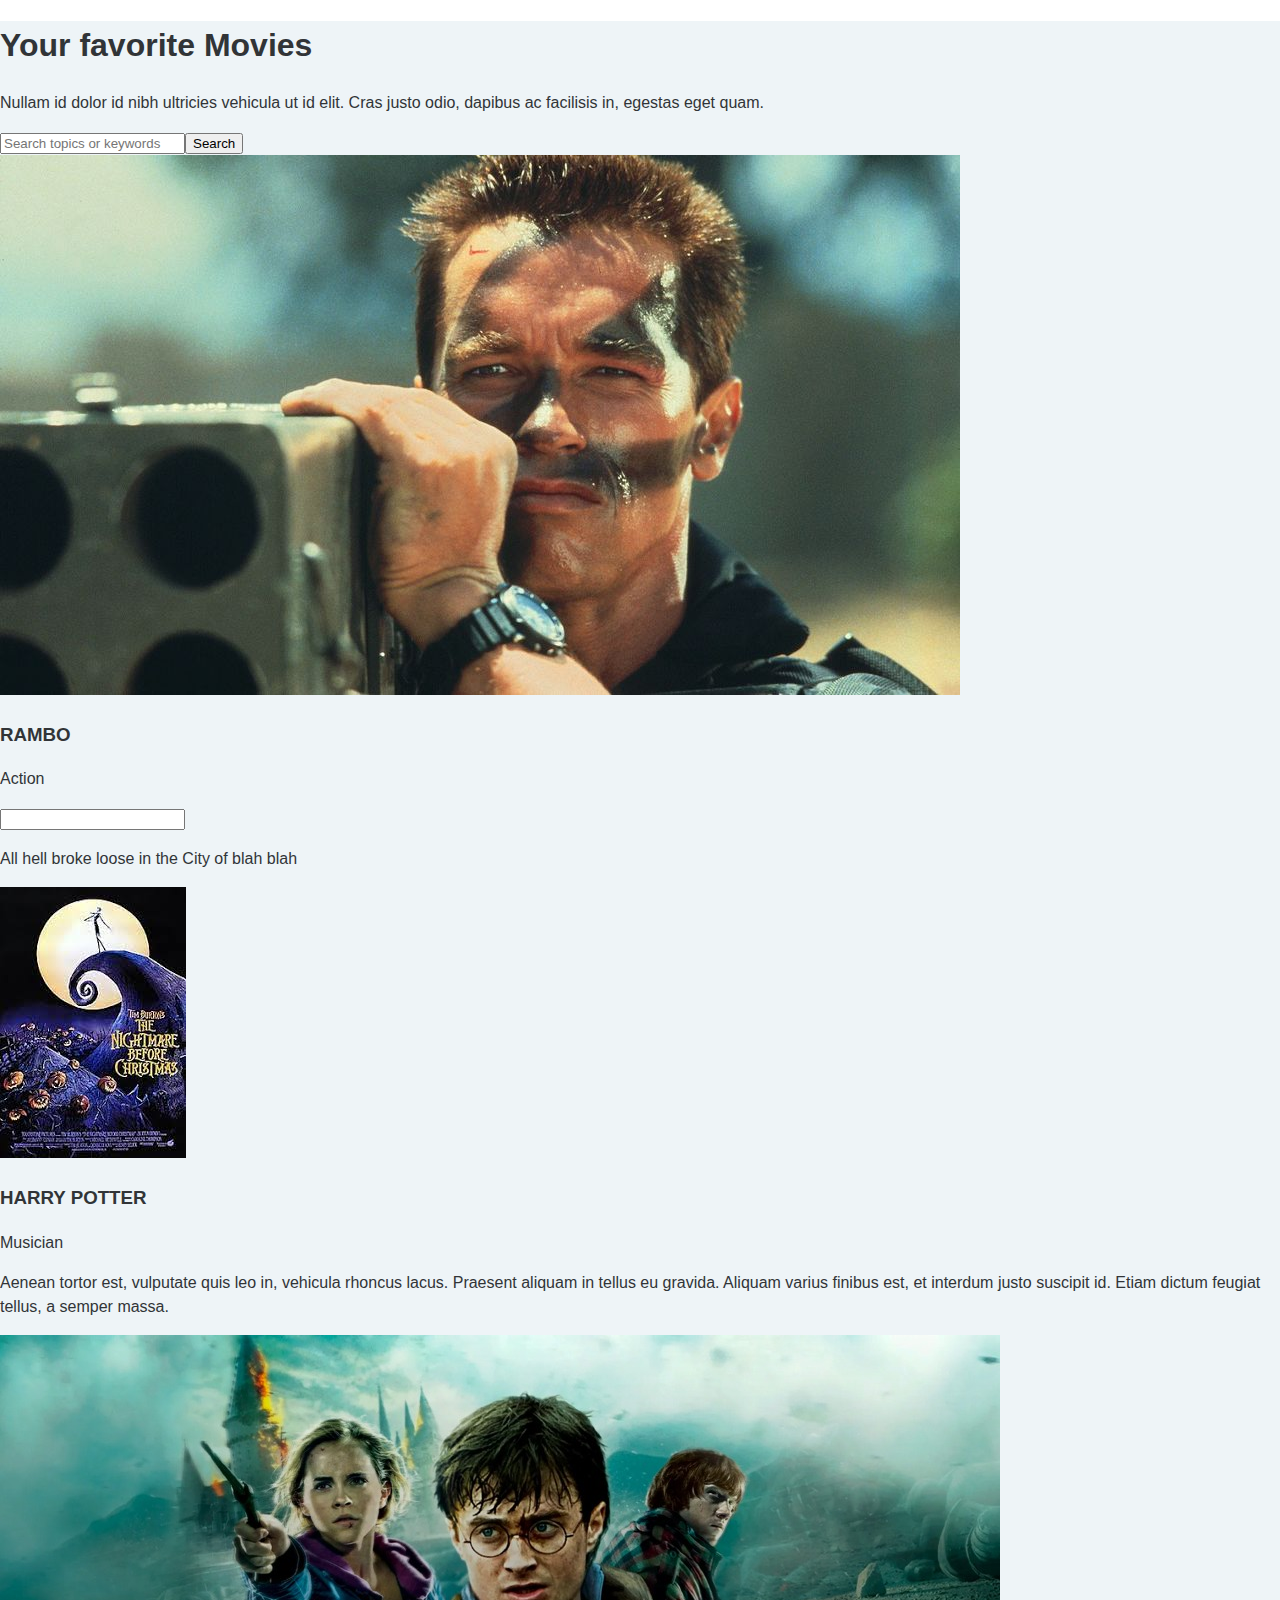
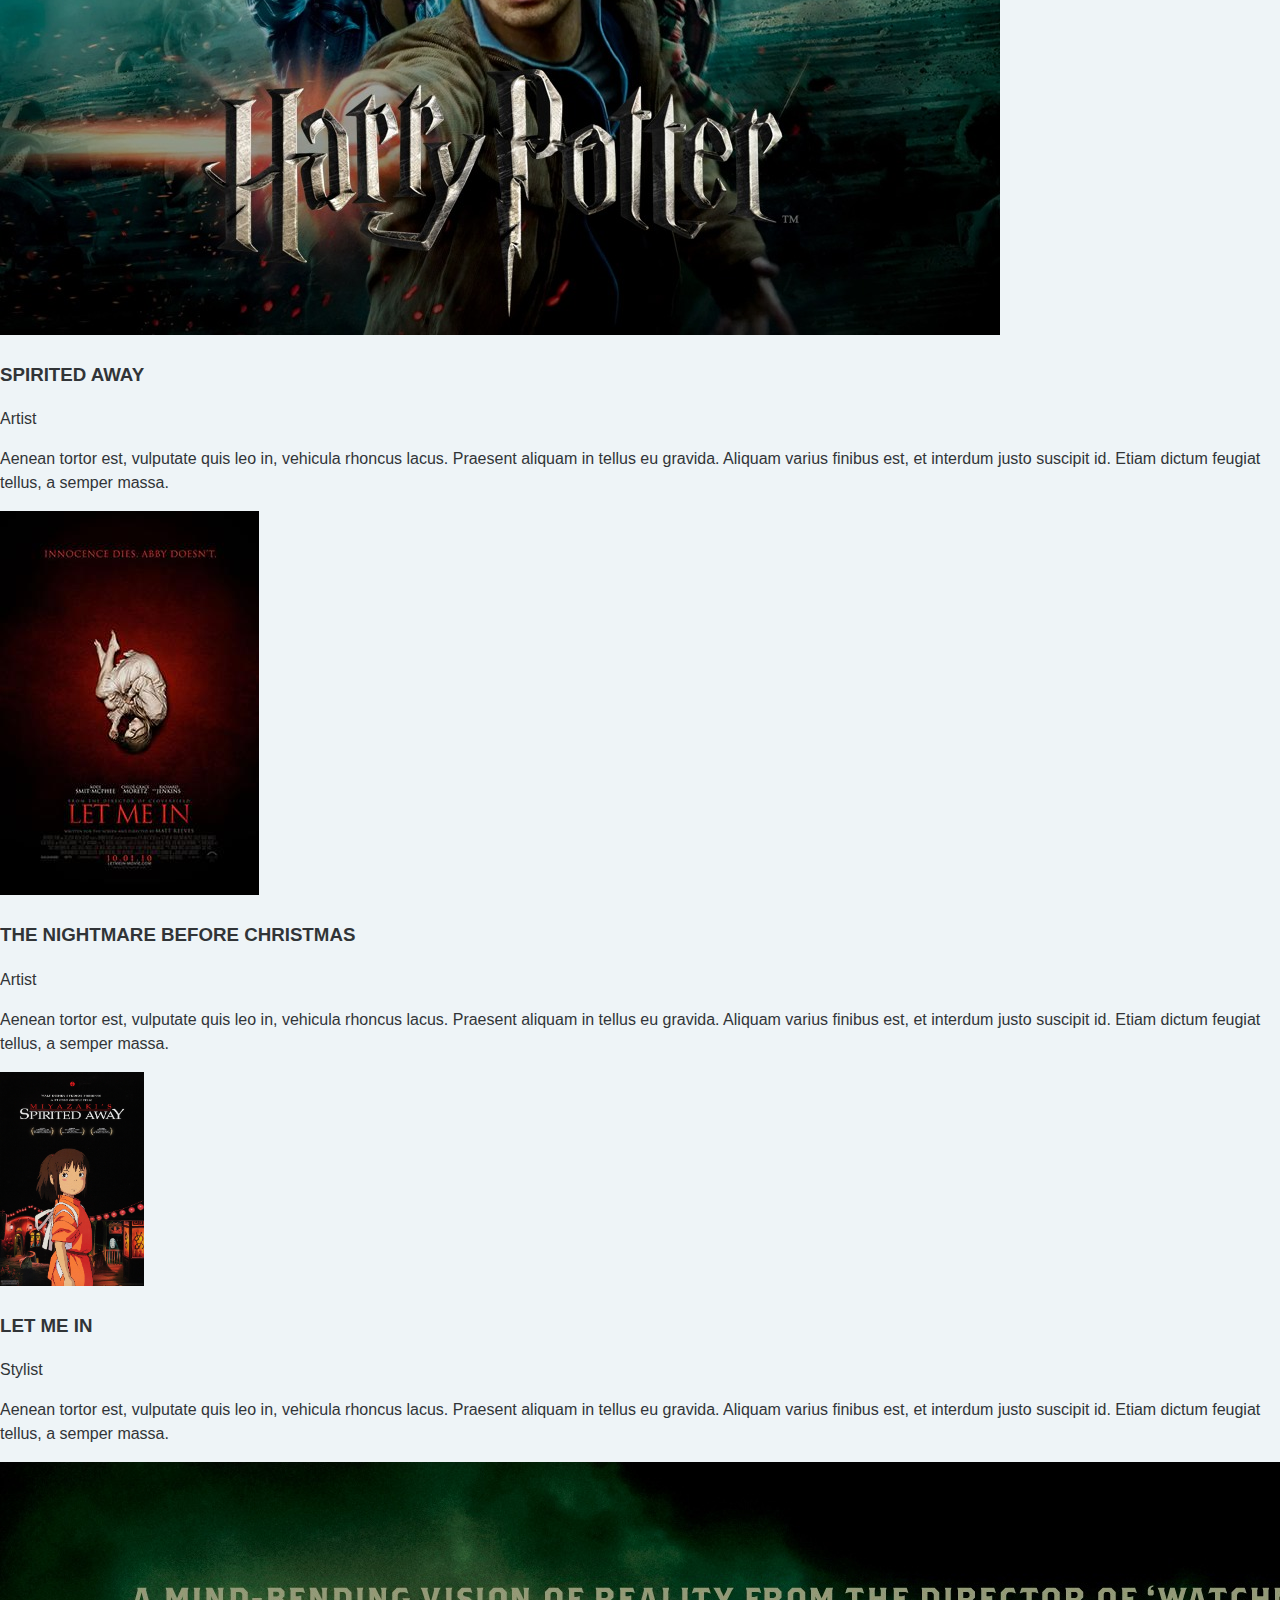
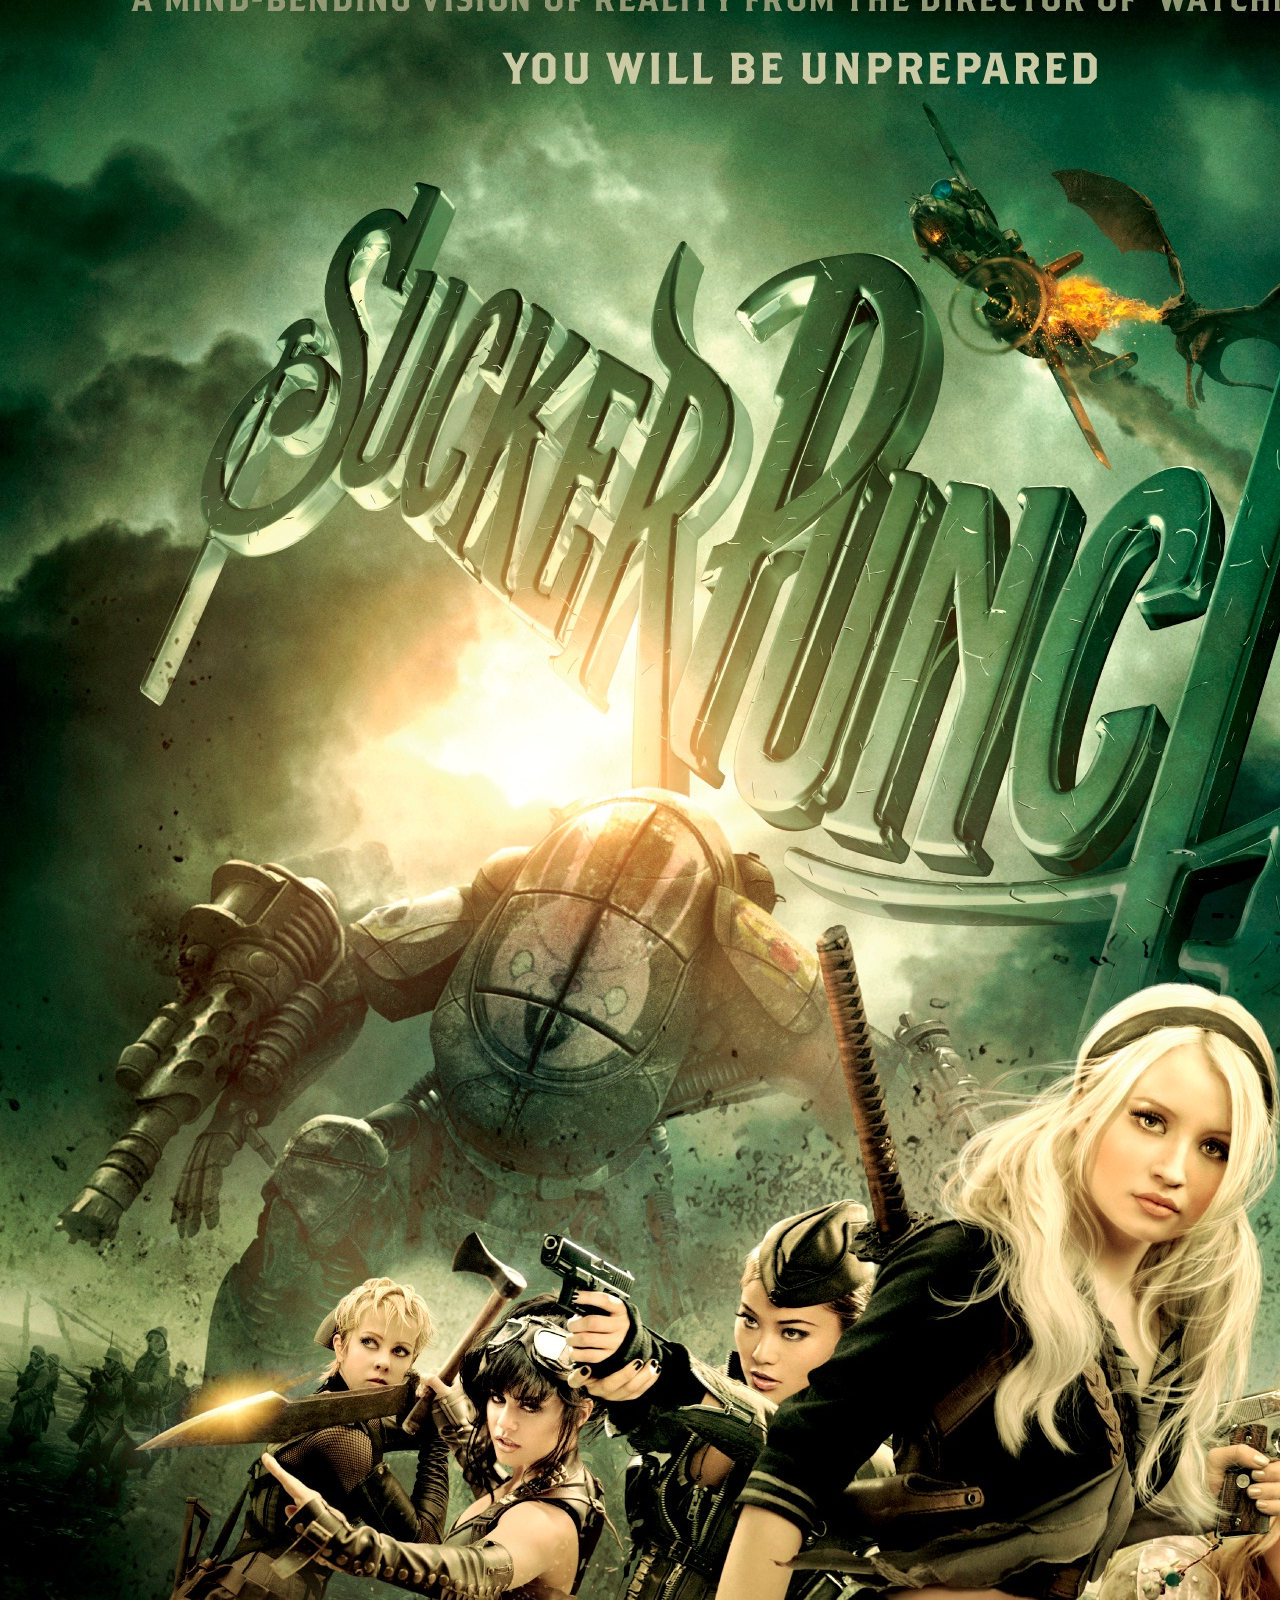
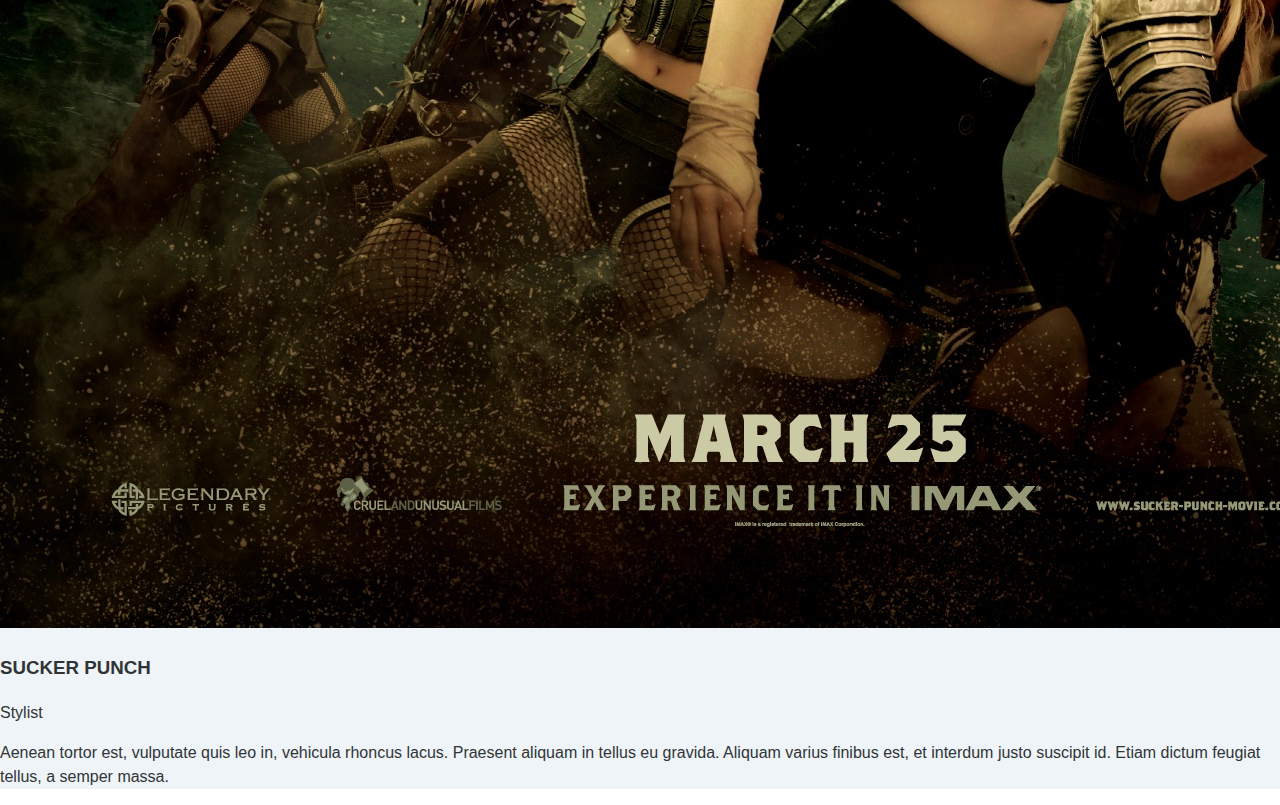
==== PracticeTemplate1.html @ cf0d283d "Layout Attempt" ====
<!DOCTYPE html>
<html lang="en">
<head>
    <meta charset="UTF-8">
    <title>Title</title>
    <link rel="stylesheet" href="https://cdn.jsdelivr.net/npm/bootstrap@4.6.0/dist/css/bootstrap.min.css" integrity="sha384-B0vP5xmATw1+K9KRQjQERJvTumQW0nPEzvF6L/Z6nronJ3oUOFUFpCjEUQouq2+l" crossorigin="anonymous">
    <link rel="stylesheet" href="PracticeTemplateCSS1.css">
</head>
<body>
<section class="team-boxed">
    <div class="container">

        <div class="jumbotron">
            <h1>Your favorite Movies</h1>
            <p>Nullam id dolor id nibh ultricies vehicula ut id elit. Cras justo odio, dapibus ac facilisis in, egestas eget quam.</p>
            <div class="row">
                <div class="col-md-10 offset-md-1">
                    <div class="card m-auto" style="max-width:850px">
                        <div class="card-body">
                            <form class="d-flex align-items-center"><i class="fas fa-search d-none d-sm-block h4 text-body m-0"></i><input type="search" class="form-control form-control-lg flex-shrink-1 form-control-borderless" placeholder="Search topics or keywords" name="searchbar" /><button class="btn btn-success btn-lg" type="submit">Search</button></form>
                        </div>
                    </div>
                </div>
            </div>
        </div>
        <div class="row people">
            <div class="col-md-6 col-lg-4 item">
                <div id="Box1" class="box"><img class="img-thumbnail" id="pic1" src="Images/commando4.jpeg" />
                    <h3 class="name">RAMBO</h3>
                    <p class="title">Action</p>
                    <form>
                        <input type="text" id="fname" name="fname">
                    <p class="description">All hell broke loose in the City of blah blah</p>
                    <div class="social"><a href="#"><i class="fa fa-facebook-official"></i></a><a href="#"><i class="fa fa-twitter"></i></a><a href="#"><i class="fa fa-instagram"></i></a></div>
                    </form>
                </div>
                <div id="Box4" class="box"><img class="img-thumbnail" id="pic2"  src="Images/download (1).jpeg" />
                    <h3 class="name">HARRY POTTER</h3>
                    <p class="title">Musician</p>
                    <p class="description">Aenean tortor est, vulputate quis leo in, vehicula rhoncus lacus. Praesent aliquam in tellus eu gravida. Aliquam varius finibus est, et interdum justo suscipit id. Etiam dictum feugiat tellus, a semper massa. </p>
                    <div class="social"><a href="#"><i class="fa fa-facebook-official"></i></a><a href="#"><i class="fa fa-twitter"></i></a><a href="#"><i class="fa fa-instagram"></i></a></div>
                </div>
            </div>
            <div class="col-md-6 col-lg-4 item">
                <div id="Box2" class="box"><img class="img-thumbnail" id="pic3" src="Images/harry-potter-streaming-guide.jpeg" />
                    <h3 class="name">SPIRITED AWAY</h3>
                    <p class="title">Artist</p>
                    <p class="description">Aenean tortor est, vulputate quis leo in, vehicula rhoncus lacus. Praesent aliquam in tellus eu gravida. Aliquam varius finibus est, et interdum justo suscipit id. Etiam dictum feugiat tellus, a semper massa. </p>
                    <div class="social"><a href="#"><i class="fa fa-facebook-official"></i></a><a href="#"><i class="fa fa-twitter"></i></a><a href="#"><i class="fa fa-instagram"></i></a></div>
                </div>
                <div id="Box5" class="box"><img class="img-thumbnail" id="pic4" src="Images/Let_Me_In_Poster.jpeg" />
                    <h3 class="name">THE NIGHTMARE BEFORE CHRISTMAS</h3>
                    <p class="title">Artist</p>
                    <p class="description">Aenean tortor est, vulputate quis leo in, vehicula rhoncus lacus. Praesent aliquam in tellus eu gravida. Aliquam varius finibus est, et interdum justo suscipit id. Etiam dictum feugiat tellus, a semper massa. </p>
                    <div class="social"><a href="#"><i class="fa fa-facebook-official"></i></a><a href="#"><i class="fa fa-twitter"></i></a><a href="#"><i class="fa fa-instagram"></i></a></div>
                </div>
            </div>
            <div class="col-md-6 col-lg-4 item">
                <div id="Box3" class="box"><img class="img-thumbnail" id="pic5" src="Images/spirtted.jpg" />
                    <h3 class="name">LET ME IN</h3>
                    <p class="title">Stylist</p>
                    <p class="description">Aenean tortor est, vulputate quis leo in, vehicula rhoncus lacus. Praesent aliquam in tellus eu gravida. Aliquam varius finibus est, et interdum justo suscipit id. Etiam dictum feugiat tellus, a semper massa. </p>
                    <div class="social"><a href="#"><i class="fa fa-facebook-official"></i></a><a href="#"><i class="fa fa-twitter"></i></a><a href="#"><i class="fa fa-instagram"></i></a></div>
                </div>
                <div id="Box6" class="box"><img class="img-thumbnail" id="pic6" src="Images/sucker.jpg" />
                    <h3 class="name">SUCKER PUNCH</h3>
                    <p class="title">Stylist</p>
                    <p class="description">Aenean tortor est, vulputate quis leo in, vehicula rhoncus lacus. Praesent aliquam in tellus eu gravida. Aliquam varius finibus est, et interdum justo suscipit id. Etiam dictum feugiat tellus, a semper massa. </p>
                    <div class="social"><a href="#"><i class="fa fa-facebook-official"></i></a><a href="#"><i class="fa fa-twitter"></i></a><a href="#"><i class="fa fa-instagram"></i></a></div>
                </div>
            </div>
        </div>
    </div>
</section>
</body>
</html>
---- PracticeTemplateCSS1.css ----
body {
    margin: 0;
    font-family: -apple-system,BlinkMacSystemFont,"Segoe UI",Roboto,"Helvetica Neue",Arial,"Noto Sans","Liberation Sans",sans-serif,"Apple Color Emoji","Segoe UI Emoji","Segoe UI Symbol","Noto Color Emoji";
    font-size: 1rem;
    font-weight: 400;
    line-height: 1.5;
    color: #212529;
    text-align: left;
    background-color: #fff;
}

.team-boxed{
    color: #313437;
    background-color: #eef4f7;
}

#pic3{
    width: 100%\9;
}

#pic4{
    width: 100%\9;
}

#pic5{ height: 214px;

}
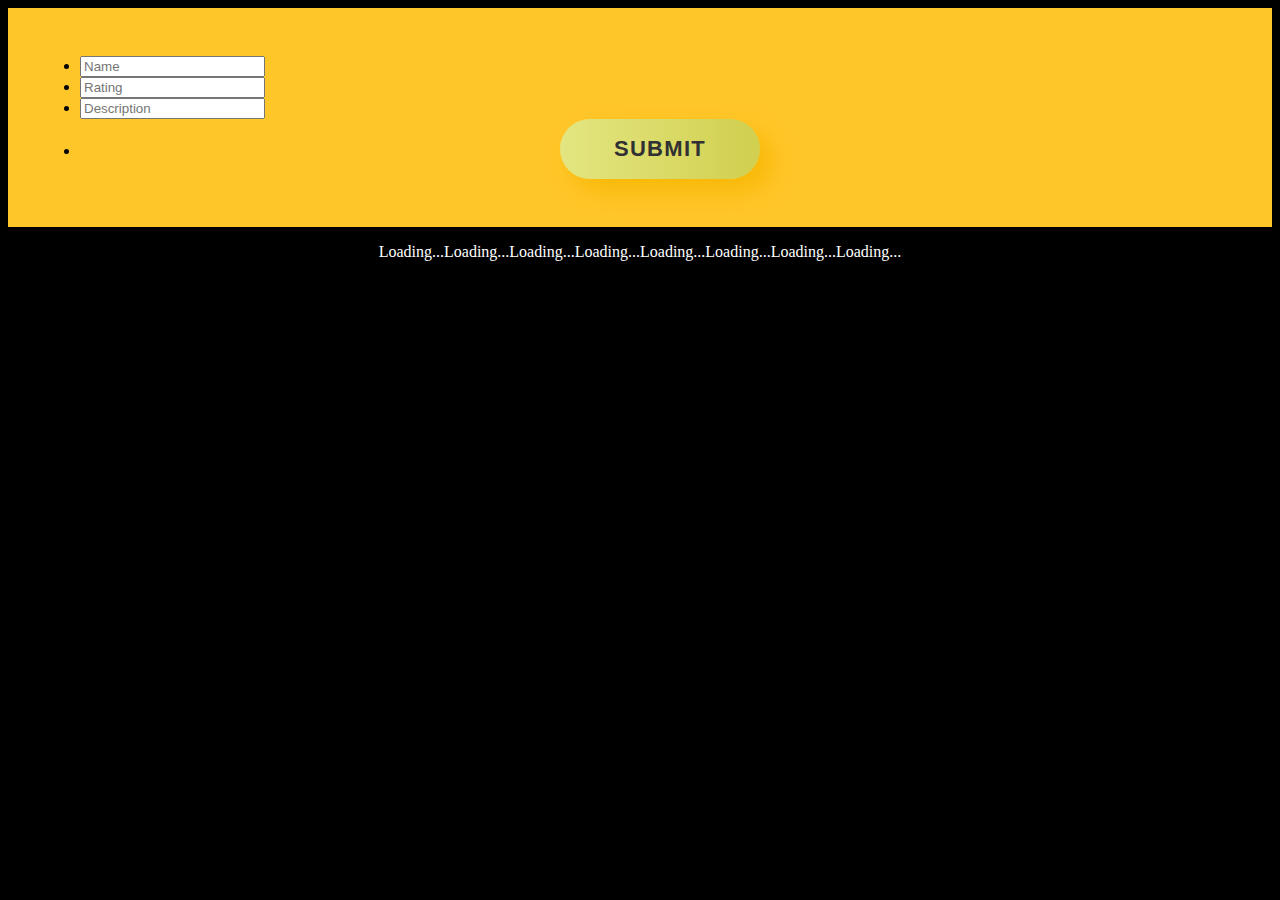
==== commit 772e50df: "Experimenting" ====
--- a/PracticeTemplate1.html
+++ b/PracticeTemplate1.html
@@ -2,75 +2,75 @@
 <html lang="en">
 <head>
     <meta charset="UTF-8">
-    <title>Title</title>
+    <title>Movies</title>
     <link rel="stylesheet" href="https://cdn.jsdelivr.net/npm/bootstrap@4.6.0/dist/css/bootstrap.min.css" integrity="sha384-B0vP5xmATw1+K9KRQjQERJvTumQW0nPEzvF6L/Z6nronJ3oUOFUFpCjEUQouq2+l" crossorigin="anonymous">
     <link rel="stylesheet" href="PracticeTemplateCSS1.css">
+    <link rel="stylesheet" href="whatisthisthing.scss">
 </head>
+<div class="navbar navbar-expand-sm  ">
+<div id="main-nav" class="navbar-collapse ">
+    <ul class="navbar-nav nav-fill w-100">
+        <li class="nav-item"><label for="movieName"></label><input type="text" name="movieName" id="movieName" placeholder="Name"></li>
+        <li class="nav-item"><label for="movieRating"></label><input type="text" name="movieRating" id="movieRating" placeholder="Rating"></li>
+        <li class="nav-item"><label for="movieDes"></label><input type="text" name="movieDes" id="movieDes" placeholder="Description"></li>
+        <li class="nav-item"><div class="wrap">
+            <button class="button">Submit</button>
+        </div></li>
+    </ul>
+</div>
+</div>
 <body>
-<section class="team-boxed">
-    <div class="container">
+<section>
+<!--    <div class="container">-->
 
-        <div class="jumbotron">
-            <h1>Your favorite Movies</h1>
-            <p>Nullam id dolor id nibh ultricies vehicula ut id elit. Cras justo odio, dapibus ac facilisis in, egestas eget quam.</p>
-            <div class="row">
-                <div class="col-md-10 offset-md-1">
-                    <div class="card m-auto" style="max-width:850px">
-                        <div class="card-body">
-                            <form class="d-flex align-items-center"><i class="fas fa-search d-none d-sm-block h4 text-body m-0"></i><input type="search" class="form-control form-control-lg flex-shrink-1 form-control-borderless" placeholder="Search topics or keywords" name="searchbar" /><button class="btn btn-success btn-lg" type="submit">Search</button></form>
-                        </div>
-                    </div>
-                </div>
-            </div>
+<!--        <div class="jumbotron" id="theJumbotron">-->
+<!--            <form id = "add2"  method="post" >-->
+<!--                <label for="movieName"></label><input type="text" name="movieName" id="movieName" placeholder="Name">-->
+<!--                <label for="movieRating"></label><input type="text" name="movieRating" id="movieRating" placeholder="Rating">-->
+<!--                <label for="movieDes"></label><input type="text" name="movieDes" id="movieDes" placeholder="Description">-->
+<!--                <input name="submit" type="submit" value="Submit" id="submit_movie">-->
+<!--            </form>-->
+
+<!--        </div>-->
+<!--    </div>-->
+<!--</section>-->
+
+
+
+    <div id="load">
+        <div class="spinner-grow text-primary" role="status">
+            <span class="sr-only">Loading...</span>
         </div>
-        <div class="row people">
-            <div class="col-md-6 col-lg-4 item">
-                <div id="Box1" class="box"><img class="img-thumbnail" id="pic1" src="Images/commando4.jpeg" />
-                    <h3 class="name">RAMBO</h3>
-                    <p class="title">Action</p>
-                    <form>
-                        <input type="text" id="fname" name="fname">
-                    <p class="description">All hell broke loose in the City of blah blah</p>
-                    <div class="social"><a href="#"><i class="fa fa-facebook-official"></i></a><a href="#"><i class="fa fa-twitter"></i></a><a href="#"><i class="fa fa-instagram"></i></a></div>
-                    </form>
-                </div>
-                <div id="Box4" class="box"><img class="img-thumbnail" id="pic2"  src="Images/download (1).jpeg" />
-                    <h3 class="name">HARRY POTTER</h3>
-                    <p class="title">Musician</p>
-                    <p class="description">Aenean tortor est, vulputate quis leo in, vehicula rhoncus lacus. Praesent aliquam in tellus eu gravida. Aliquam varius finibus est, et interdum justo suscipit id. Etiam dictum feugiat tellus, a semper massa. </p>
-                    <div class="social"><a href="#"><i class="fa fa-facebook-official"></i></a><a href="#"><i class="fa fa-twitter"></i></a><a href="#"><i class="fa fa-instagram"></i></a></div>
-                </div>
-            </div>
-            <div class="col-md-6 col-lg-4 item">
-                <div id="Box2" class="box"><img class="img-thumbnail" id="pic3" src="Images/harry-potter-streaming-guide.jpeg" />
-                    <h3 class="name">SPIRITED AWAY</h3>
-                    <p class="title">Artist</p>
-                    <p class="description">Aenean tortor est, vulputate quis leo in, vehicula rhoncus lacus. Praesent aliquam in tellus eu gravida. Aliquam varius finibus est, et interdum justo suscipit id. Etiam dictum feugiat tellus, a semper massa. </p>
-                    <div class="social"><a href="#"><i class="fa fa-facebook-official"></i></a><a href="#"><i class="fa fa-twitter"></i></a><a href="#"><i class="fa fa-instagram"></i></a></div>
-                </div>
-                <div id="Box5" class="box"><img class="img-thumbnail" id="pic4" src="Images/Let_Me_In_Poster.jpeg" />
-                    <h3 class="name">THE NIGHTMARE BEFORE CHRISTMAS</h3>
-                    <p class="title">Artist</p>
-                    <p class="description">Aenean tortor est, vulputate quis leo in, vehicula rhoncus lacus. Praesent aliquam in tellus eu gravida. Aliquam varius finibus est, et interdum justo suscipit id. Etiam dictum feugiat tellus, a semper massa. </p>
-                    <div class="social"><a href="#"><i class="fa fa-facebook-official"></i></a><a href="#"><i class="fa fa-twitter"></i></a><a href="#"><i class="fa fa-instagram"></i></a></div>
-                </div>
-            </div>
-            <div class="col-md-6 col-lg-4 item">
-                <div id="Box3" class="box"><img class="img-thumbnail" id="pic5" src="Images/spirtted.jpg" />
-                    <h3 class="name">LET ME IN</h3>
-                    <p class="title">Stylist</p>
-                    <p class="description">Aenean tortor est, vulputate quis leo in, vehicula rhoncus lacus. Praesent aliquam in tellus eu gravida. Aliquam varius finibus est, et interdum justo suscipit id. Etiam dictum feugiat tellus, a semper massa. </p>
-                    <div class="social"><a href="#"><i class="fa fa-facebook-official"></i></a><a href="#"><i class="fa fa-twitter"></i></a><a href="#"><i class="fa fa-instagram"></i></a></div>
-                </div>
-                <div id="Box6" class="box"><img class="img-thumbnail" id="pic6" src="Images/sucker.jpg" />
-                    <h3 class="name">SUCKER PUNCH</h3>
-                    <p class="title">Stylist</p>
-                    <p class="description">Aenean tortor est, vulputate quis leo in, vehicula rhoncus lacus. Praesent aliquam in tellus eu gravida. Aliquam varius finibus est, et interdum justo suscipit id. Etiam dictum feugiat tellus, a semper massa. </p>
-                    <div class="social"><a href="#"><i class="fa fa-facebook-official"></i></a><a href="#"><i class="fa fa-twitter"></i></a><a href="#"><i class="fa fa-instagram"></i></a></div>
-                </div>
-            </div>
+        <div class="spinner-grow text-secondary" role="status">
+            <span class="sr-only">Loading...</span>
+        </div>
+        <div class="spinner-grow text-success" role="status">
+            <span class="sr-only">Loading...</span>
+        </div>
+        <div class="spinner-grow text-danger" role="status">
+            <span class="sr-only">Loading...</span>
+        </div>
+        <div class="spinner-grow text-warning" role="status">
+            <span class="sr-only">Loading...</span>
+        </div>
+        <div class="spinner-grow text-info" role="status">
+            <span class="sr-only">Loading...</span>
+        </div>
+        <div class="spinner-grow text-light" role="status">
+            <span class="sr-only">Loading...</span>
+        </div>
+        <div class="spinner-grow text-dark" role="status">
+            <span class="sr-only">Loading...</span>
         </div>
     </div>
-</section>
+
+
+
+<div id="display1" >
+</div>
+
+
+<script src="https://cdnjs.cloudflare.com/ajax/libs/jquery/3.6.0/jquery.min.js" integrity="sha512-894YE6QWD5I59HgZOGReFYm4dnWc1Qt5NtvYSaNcOP+u1T9qYdvdihz0PPSiiqn/+/3e7Jo4EaG7TubfWGUrMQ==" crossorigin="anonymous" referrerpolicy="no-referrer"></script>
+<script src="PracticeScript1.js"></script>
 </body>
 </html>--- a/PracticeTemplateCSS1.css
+++ b/PracticeTemplateCSS1.css
@@ -1,28 +1,144 @@
-body {
-    margin: 0;
-    font-family: -apple-system,BlinkMacSystemFont,"Segoe UI",Roboto,"Helvetica Neue",Arial,"Noto Sans","Liberation Sans",sans-serif,"Apple Color Emoji","Segoe UI Emoji","Segoe UI Symbol","Noto Color Emoji";
-    font-size: 1rem;
-    font-weight: 400;
-    line-height: 1.5;
-    color: #212529;
-    text-align: left;
-    background-color: #fff;
+#display1{
+    padding: 10px;
+    margin: 10px;
+    display: flex;
+    flex-wrap: wrap;
+    justify-content: center;
 }
 
-.team-boxed{
-    color: #313437;
-    background-color: #eef4f7;
+#full {
+    display: inline;
+    width: 25%;
+    padding: 10px;
+    border: 1px solid Black;
+    margin: 10px;
+    background-color: lightgrey;
+    align-items: center;
 }
 
-#pic3{
-    width: 100%\9;
+#addedMap {
+    display: inline;
+    width: auto;
+    padding: 10px;
+    border: 1px solid Black;
+    margin: 10px;
 }
 
-#pic4{
-    width: 100%\9;
+#add2 {
+    justify-content: space-between;
+    display: flex;
+
+    padding: 1em;
 }
 
-#pic5{ height: 214px;
-
+#edit{
+    display: flex;
+    justify-content: center;
+    padding: 1em;
+    bottom: 1em;
 }
 
+#load{
+    display: flex;
+    justify-content: center;
+    padding: 1em;
+    color: white;
+}
+
+body{
+    background-color: black;
+}
+
+
+
+
+
+#main-nav{
+    background-color: #ffc62a;
+    padding: 2em;
+}
+
+.wrap {
+    height: 50%;
+    display: flex;
+    align-items: center;
+    justify-content: center;
+}
+
+.button {
+    min-width: 200px;
+    min-height: 60px;
+    font-family: 'Nunito', sans-serif;
+    font-size: 22px;
+    text-transform: uppercase;
+    letter-spacing: 1.3px;
+    font-weight: 700;
+    color: #313133;
+    background: #4FD1C5;
+    background: linear-gradient(90deg, rgb(227, 230, 129) 0%, rgb(209, 207, 79) 100%);
+    border: none;
+    border-radius: 1000px;
+    box-shadow: 12px 12px 24px rgb(248, 184, 6);
+    transition: all 0.3s ease-in-out 0s;
+    cursor: pointer;
+    outline: none;
+    position: relative;
+    padding: 10px;
+}
+
+button::before {
+    content: '';
+    border-radius: 1000px;
+    min-width: calc(300px + 12px);
+    min-height: calc(60px + 12px);
+    border: 6px solid #e4e86c;
+    box-shadow: 0 0 60px rgb(255, 248, 127);
+    position: absolute;
+    top: 50%;
+    left: 50%;
+    transform: translate(-50%, -50%);
+    opacity: 0;
+    transition: all .3s ease-in-out 0s;
+}
+
+.button:hover, .button:focus {
+    color: #313133;
+    transform: translateY(-6px);
+}
+
+button:hover::before, button:focus::before {
+    opacity: 1;
+}
+
+button::after {
+    content: '';
+    width: 30px; height: 30px;
+    border-radius: 100%;
+    border: 6px solid #ffdd00;
+    position: absolute;
+    z-index: -1;
+    top: 50%;
+    left: 50%;
+    transform: translate(-50%, -50%);
+    animation: ring 1.5s infinite;
+}
+
+button:hover::after, button:focus::after {
+    animation: none;
+    display: none;
+}
+
+@keyframes ring {
+    0% {
+        width: 30px;
+        height: 30px;
+        opacity: 1;
+    }
+    100% {
+        width: 300px;
+        height: 300px;
+        opacity: 0;
+    }
+}
+
+
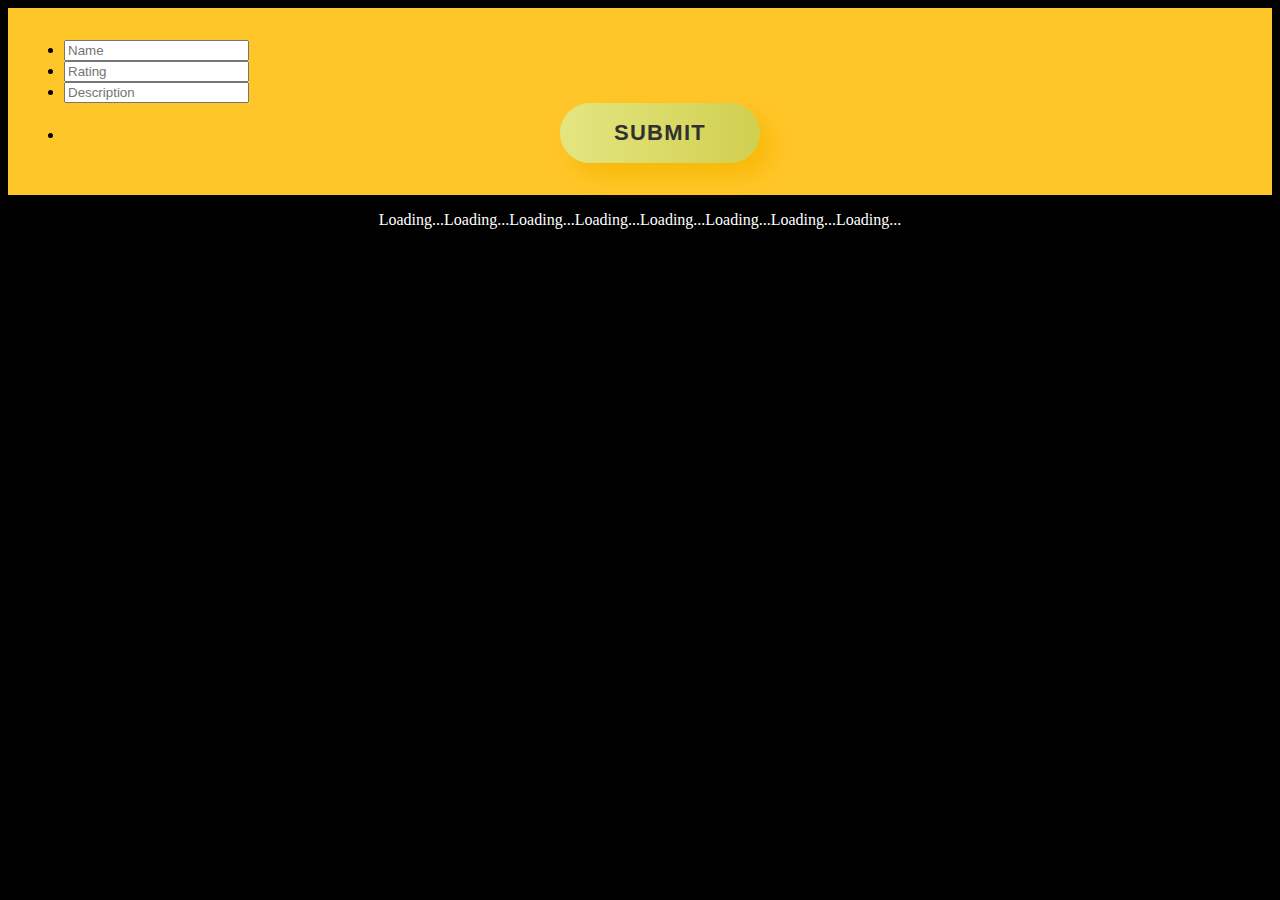
==== commit 10ce5261: "button" ====
--- a/PracticeTemplate1.html
+++ b/PracticeTemplate1.html
@@ -7,14 +7,14 @@
     <link rel="stylesheet" href="PracticeTemplateCSS1.css">
     <link rel="stylesheet" href="whatisthisthing.scss">
 </head>
-<div class="navbar navbar-expand-sm  ">
+<div class="navbar navbar-expand-sm sticky-top ">
 <div id="main-nav" class="navbar-collapse ">
-    <ul class="navbar-nav nav-fill w-100">
+    <ul class="navbar-nav nav-fill w-100 ">
         <li class="nav-item"><label for="movieName"></label><input type="text" name="movieName" id="movieName" placeholder="Name"></li>
         <li class="nav-item"><label for="movieRating"></label><input type="text" name="movieRating" id="movieRating" placeholder="Rating"></li>
         <li class="nav-item"><label for="movieDes"></label><input type="text" name="movieDes" id="movieDes" placeholder="Description"></li>
         <li class="nav-item"><div class="wrap">
-            <button class="button">Submit</button>
+            <input name="submit" type="submit" value="Submit" id="submit_movie" class="button">
         </div></li>
     </ul>
 </div>
--- a/PracticeTemplateCSS1.css
+++ b/PracticeTemplateCSS1.css
@@ -51,11 +51,15 @@
 
 
 
-
+.navbar{
+    padding: 0;
+}
 
 #main-nav{
     background-color: #ffc62a;
-    padding: 2em;
+    padding: 1em;
+
+
 }
 
 .wrap {
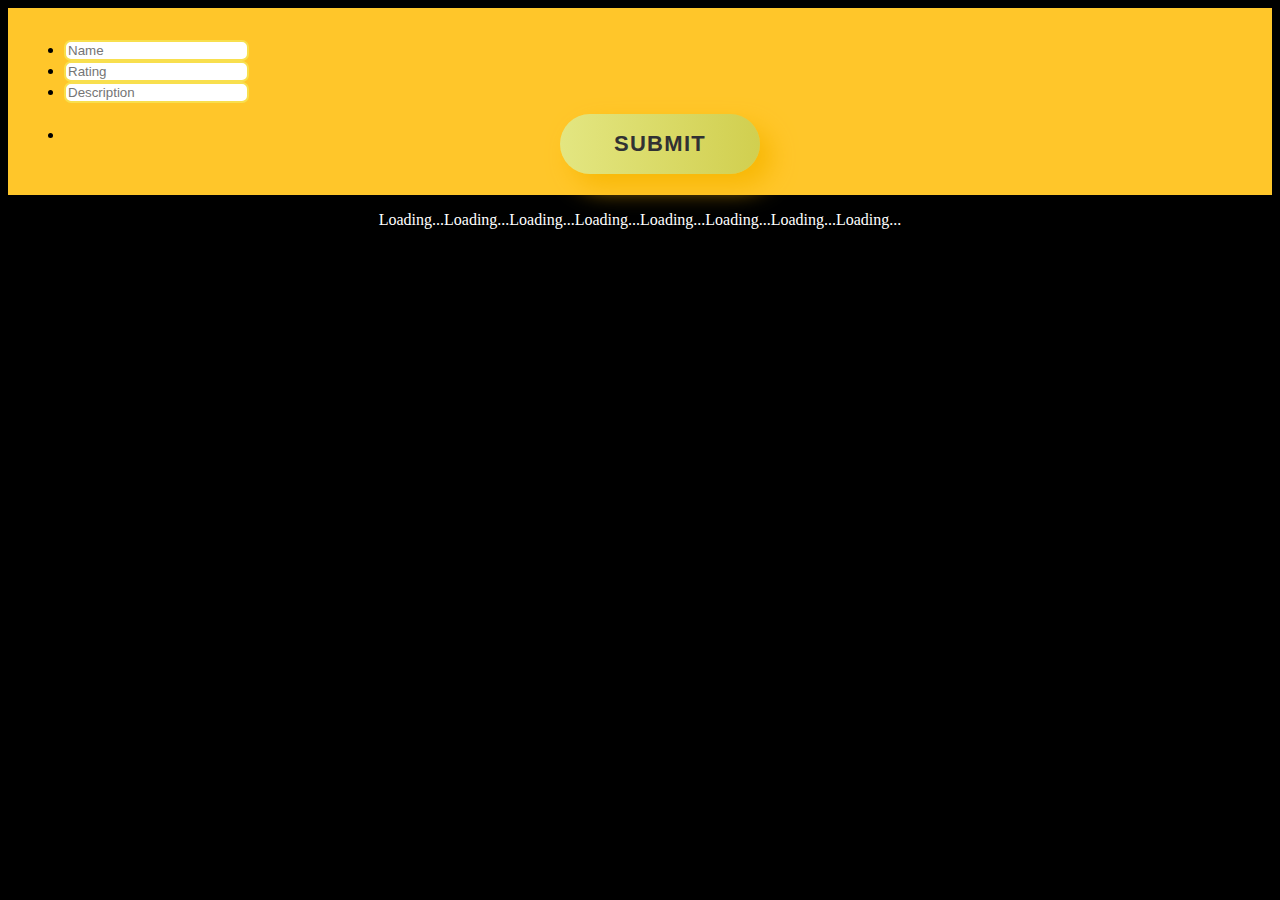
==== commit 68bd5b69: "Added Footer" ====
--- a/PracticeTemplate1.html
+++ b/PracticeTemplate1.html
@@ -10,17 +10,19 @@
 <div class="navbar navbar-expand-sm sticky-top ">
 <div id="main-nav" class="navbar-collapse ">
     <ul class="navbar-nav nav-fill w-100 ">
-        <li class="nav-item"><label for="movieName"></label><input type="text" name="movieName" id="movieName" placeholder="Name"></li>
-        <li class="nav-item"><label for="movieRating"></label><input type="text" name="movieRating" id="movieRating" placeholder="Rating"></li>
-        <li class="nav-item"><label for="movieDes"></label><input type="text" name="movieDes" id="movieDes" placeholder="Description"></li>
-        <li class="nav-item"><div class="wrap">
+        <li class="nav-item"><label for="movieName"></label><input type="text" name="movieName" id="movieName" placeholder="Name" class="movieName"></li>
+        <li class="nav-item"><label for="movieRating"></label><input type="text" name="movieRating" id="movieRating" placeholder="Rating" class="movieRating"></li>
+        <li class="nav-item"><label for="movieDes"></label><input type="text" name="movieDes" id="movieDes" placeholder="Description" class="movieDes"></li>
+        <li class="nav-item">
+            <div class="wrap">
+
             <input name="submit" type="submit" value="Submit" id="submit_movie" class="button">
         </div></li>
     </ul>
 </div>
 </div>
 <body>
-<section>
+
 <!--    <div class="container">-->
 
 <!--        <div class="jumbotron" id="theJumbotron">-->
@@ -73,4 +75,14 @@
 <script src="https://cdnjs.cloudflare.com/ajax/libs/jquery/3.6.0/jquery.min.js" integrity="sha512-894YE6QWD5I59HgZOGReFYm4dnWc1Qt5NtvYSaNcOP+u1T9qYdvdihz0PPSiiqn/+/3e7Jo4EaG7TubfWGUrMQ==" crossorigin="anonymous" referrerpolicy="no-referrer"></script>
 <script src="PracticeScript1.js"></script>
 </body>
+<footer id="footerpad">
+    <div class="container">
+        <div class="row">
+            <div class="col-md-6 col-lg-8 mx-auto ">
+                <p class="copyright text-muted text-center">Copyright © Polaris 2021 Cohort</p>
+                <p class="text-muted text-center px-1">Codeup  </p>
+            </div>
+        </div>
+    </div>
+</footer>
 </html>--- a/PracticeTemplateCSS1.css
+++ b/PracticeTemplateCSS1.css
@@ -88,6 +88,7 @@
     outline: none;
     position: relative;
     padding: 10px;
+    top: 11px;
 }
 
 button::before {
@@ -110,39 +111,38 @@
     transform: translateY(-6px);
 }
 
-button:hover::before, button:focus::before {
-    opacity: 1;
+.movieName{
+    border: 2px solid rgb(248, 223, 78);
+    border-radius: 7px;
+}
+.movieName:focus{
+    outline: none;
+    border-color: #232424;
+    box-shadow: 0 0 10px #030303;
 }
 
-button::after {
-    content: '';
-    width: 30px; height: 30px;
-    border-radius: 100%;
-    border: 6px solid #ffdd00;
-    position: absolute;
-    z-index: -1;
-    top: 50%;
-    left: 50%;
-    transform: translate(-50%, -50%);
-    animation: ring 1.5s infinite;
+.movieDes{
+    border: 2px solid rgb(248, 223, 78);
+    border-radius: 7px;
+}
+.movieDes:focus{
+    outline: none;
+    border-color: #232424;
+    box-shadow: 0 0 10px #030303;
 }
 
-button:hover::after, button:focus::after {
-    animation: none;
-    display: none;
+.movieRating{
+    border: 2px solid rgb(248, 223, 78);
+    border-radius: 7px;
+}
+.movieRating:focus{
+    outline: none;
+    border-color: #232424;
+    box-shadow: 0 0 10px #030303;
 }
 
-@keyframes ring {
-    0% {
-        width: 30px;
-        height: 30px;
-        opacity: 1;
-    }
-    100% {
-        width: 300px;
-        height: 300px;
-        opacity: 0;
-    }
+.card:hover{
+    box-shadow: 1px 1px 20px whitesmoke;
+    transition: 0.3s
 }
 
-
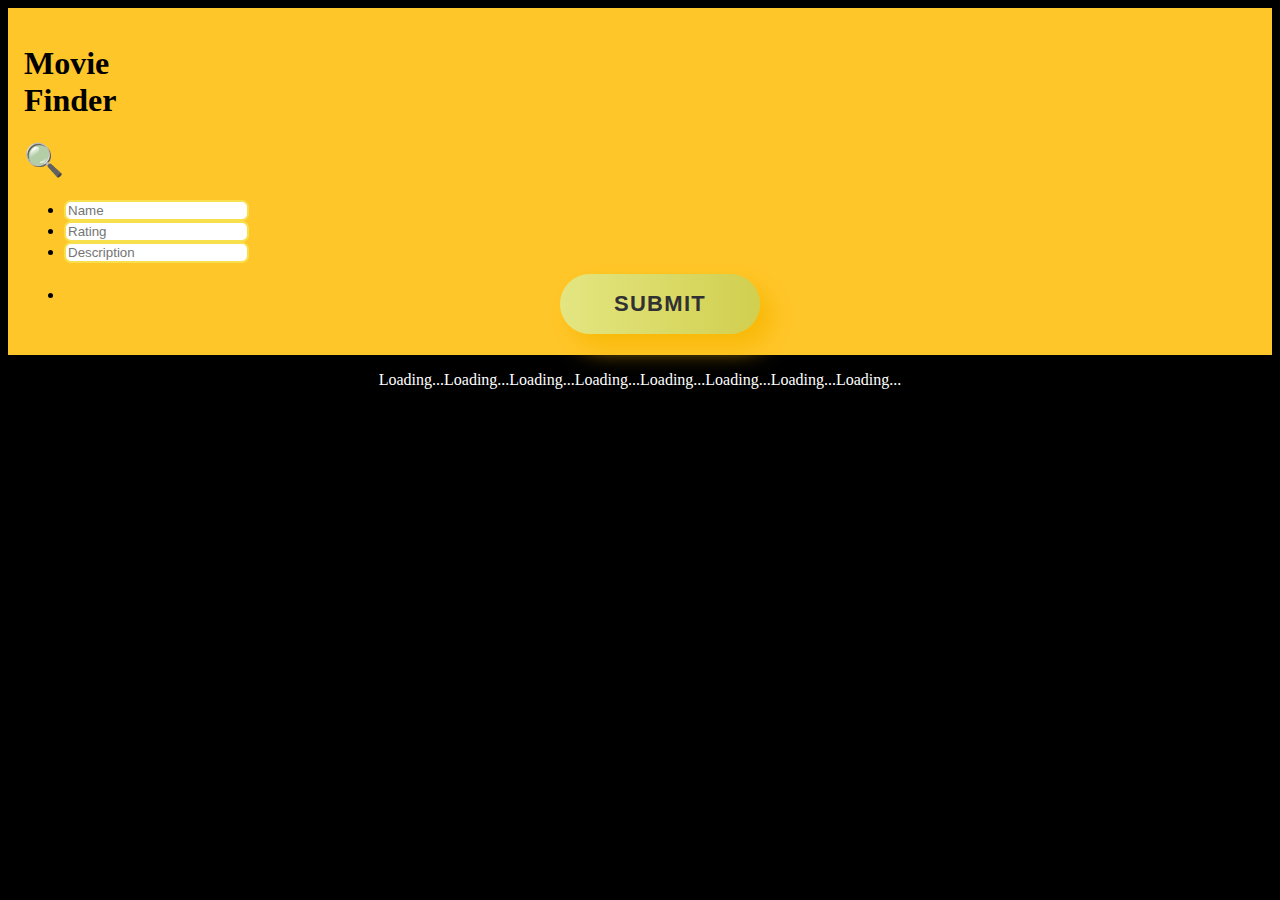
==== commit 649e9222: "added posters" ====
--- a/PracticeTemplate1.html
+++ b/PracticeTemplate1.html
@@ -2,13 +2,15 @@
 <html lang="en">
 <head>
     <meta charset="UTF-8">
-    <title>Movies</title>
+    <title>Movie Finder &#128269;</title>
     <link rel="stylesheet" href="https://cdn.jsdelivr.net/npm/bootstrap@4.6.0/dist/css/bootstrap.min.css" integrity="sha384-B0vP5xmATw1+K9KRQjQERJvTumQW0nPEzvF6L/Z6nronJ3oUOFUFpCjEUQouq2+l" crossorigin="anonymous">
     <link rel="stylesheet" href="PracticeTemplateCSS1.css">
     <link rel="stylesheet" href="whatisthisthing.scss">
 </head>
 <div class="navbar navbar-expand-sm sticky-top ">
 <div id="main-nav" class="navbar-collapse ">
+    <h1 id = "head"> Movie <br> Finder </h1>
+   <h1> &#128269;</h1>
     <ul class="navbar-nav nav-fill w-100 ">
         <li class="nav-item"><label for="movieName"></label><input type="text" name="movieName" id="movieName" placeholder="Name" class="movieName"></li>
         <li class="nav-item"><label for="movieRating"></label><input type="text" name="movieRating" id="movieRating" placeholder="Rating" class="movieRating"></li>
--- a/PracticeTemplateCSS1.css
+++ b/PracticeTemplateCSS1.css
@@ -27,7 +27,6 @@
 #add2 {
     justify-content: space-between;
     display: flex;
-
     padding: 1em;
 }
 
